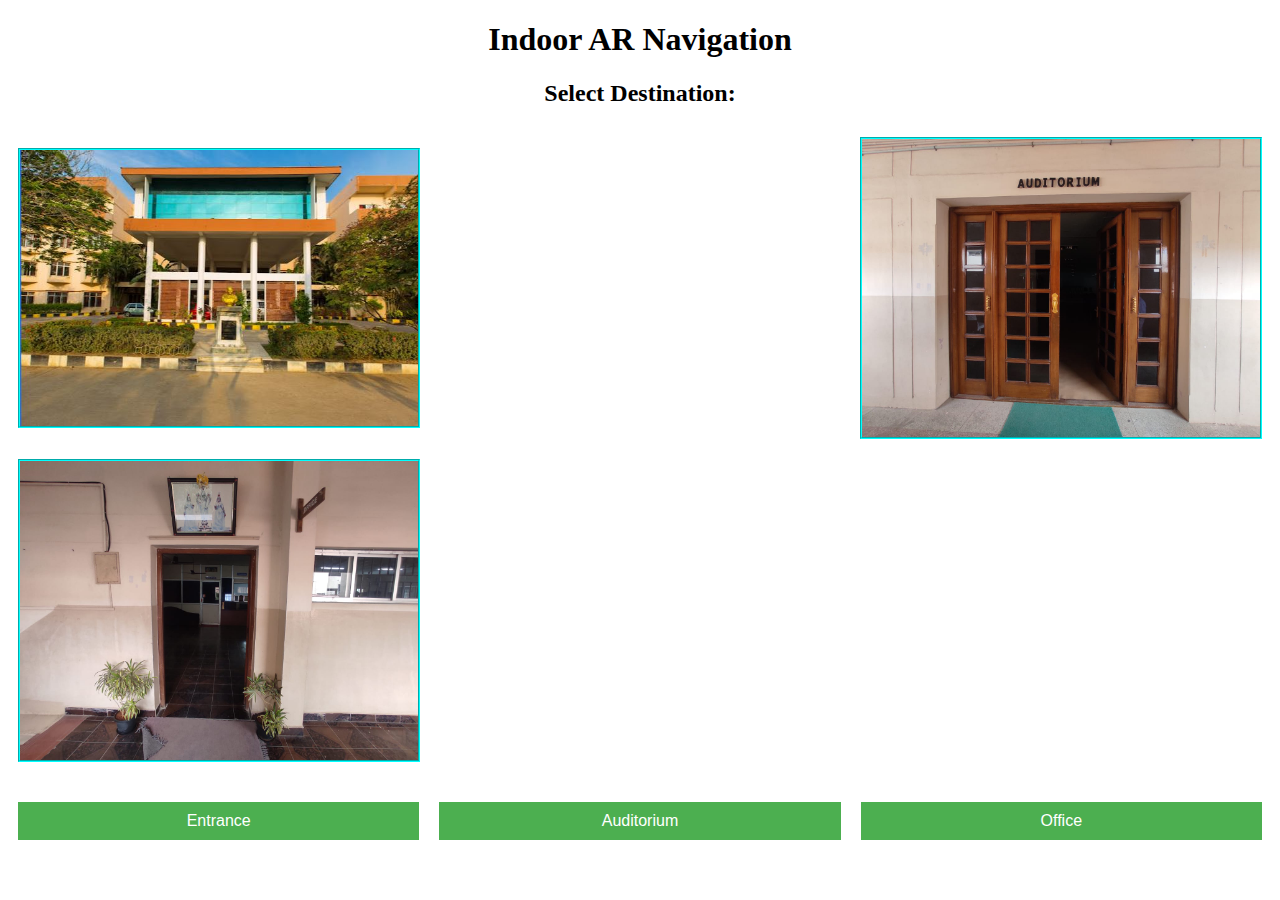
==== ar navigator/ar navigator/index.html @ 51764777 "Add files via upload" ====
<!DOCTYPE html>
<html>
<head>
	<title>Image Gallery</title>
    <link rel="stylesheet" href="style.css">
</head>
<body>
	<h1>Indoor AR Navigation</h1>
	<h2>Select Destination:</h2>
	<div class="container">
		<img class="image" src="image1.jpg">
		<img class="image" src="image2.jpg">
		<img class="image" src="image3.jpg">
	</div>
	<div class="button-container">
		<button class="button" onclick="location.href='page1.html'">Entrance</button>
		<button class="button" onclick="location.href='page2.html'">Auditorium</button>
		<button class="button" onclick="location.href='page3.html'">Office</button>
	</div>
</body>
</html>
---- ar navigator/ar navigator/style.css ----
.container {
display: flex;
flex-wrap: wrap;
justify-content: space-between; /* distribute items evenly, with the first item at the start and the last item at the end */
align-items: center;
}

.image {
width: 31.5%; /* width of each image */
height: auto;
margin: 10px;
object-fit: cover;
border: 1px solid black;
border: 2px groove aqua;
}

.button-container {
display: flex;
justify-content: center;
margin-top: 20px;
width: 100%; /* make sure the button container covers the full width */
}

.button {
margin: 10px;
padding: 10px 20px;
border: none;
background-color: #4CAF50;
color: white;
font-size: 16px;
cursor: pointer;
width: calc(33.33% - 20px); /* width of each button */
text-align: center; /* center the button text */
}
h1, h2 {
text-align: center; /* center the text */
}
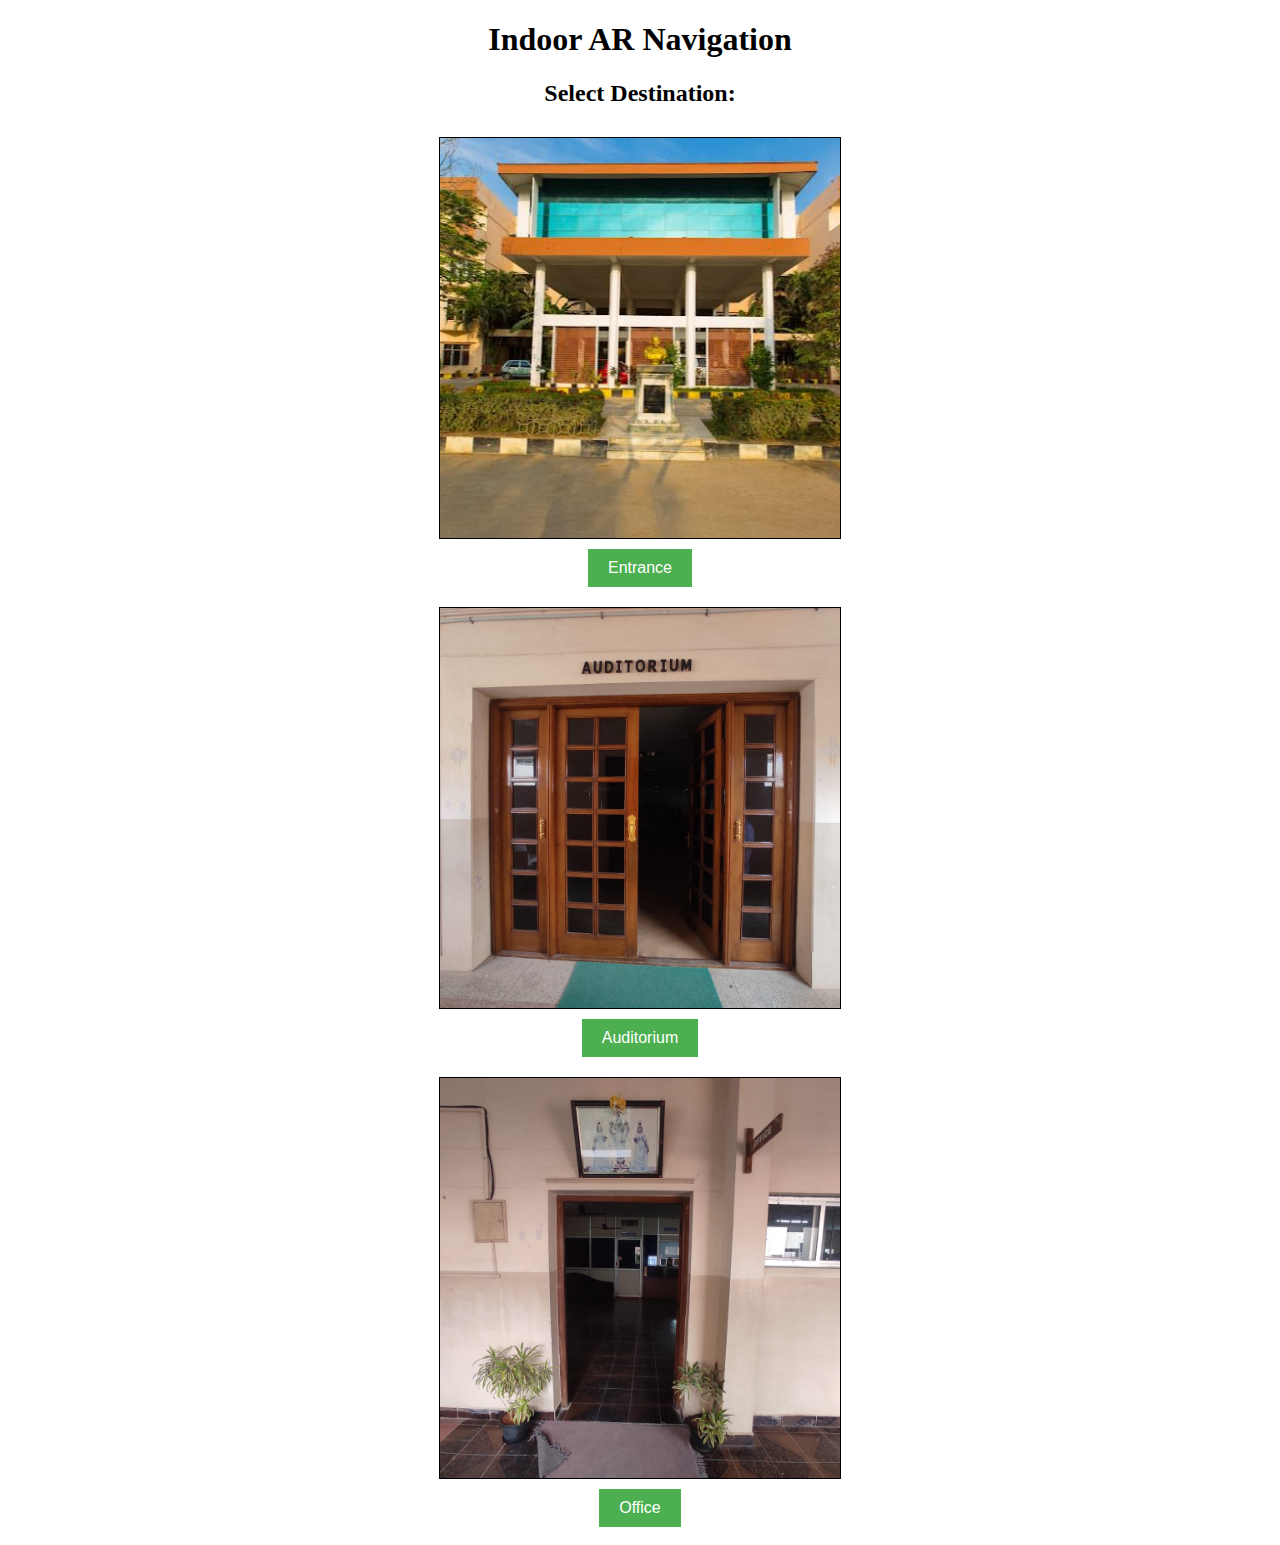
==== commit 6f1048d2: "Add files via upload" ====
--- a/ar navigator/ar navigator/index.html
+++ b/ar navigator/ar navigator/index.html
@@ -8,14 +8,19 @@
 	<h1>Indoor AR Navigation</h1>
 	<h2>Select Destination:</h2>
 	<div class="container">
-		<img class="image" src="image1.jpg">
-		<img class="image" src="image2.jpg">
-		<img class="image" src="image3.jpg">
-	</div>
-	<div class="button-container">
-		<button class="button" onclick="location.href='page1.html'">Entrance</button>
-		<button class="button" onclick="location.href='page2.html'">Auditorium</button>
-		<button class="button" onclick="location.href='page3.html'">Office</button>
-	</div>
+		<div class="item">
+		  <img class="image" src="image1.jpg">
+		  <button class="button" onclick="location.href='page1.html'">Entrance</button>
+		</div>
+		<div class="item">
+		  <img class="image" src="image2.jpg">
+		  <button class="button" onclick="location.href='page2.html'">Auditorium</button>
+		</div>
+		<div class="item">
+		  <img class="image" src="image3.jpg">
+		  <button class="button" onclick="location.href='page3.html'">Office</button>
+		</div>
+	  </div>
+	  
 </body>
 </html>
--- a/ar navigator/ar navigator/style.css
+++ b/ar navigator/ar navigator/style.css
@@ -1,40 +1,34 @@
-
 .container {
-display: flex;
-flex-wrap: wrap;
-justify-content: space-between; /* distribute items evenly, with the first item at the start and the last item at the end */
-align-items: center;
-}
-
-.image {
-width: 31.5%; /* width of each image */
-height: auto;
-margin: 10px;
-object-fit: cover;
-border: 1px solid black;
-border: 2px groove aqua;
-}
-
-.button-container {
-display: flex;
-justify-content: center;
-margin-top: 20px;
-width: 100%; /* make sure the button container covers the full width */
-}
-
-.button {
-margin: 10px;
-padding: 10px 20px;
-border: none;
-background-color: #4CAF50;
-color: white;
-font-size: 16px;
-cursor: pointer;
-width: calc(33.33% - 20px); /* width of each button */
-text-align: center; /* center the button text */
-}
-h1, h2 {
-text-align: center; /* center the text */
-}
-
-
+    display: flex;
+    flex-direction: column;
+    justify-content: center;
+    align-items: center;
+  }
+  
+  .item {
+    display: flex;
+    flex-direction: column;
+    align-items: center;
+    margin: 10px;
+  }
+  
+  .image {
+    width: 400px;
+    height: 400px;
+    object-fit: cover;
+    border: 1px solid black;
+    margin-bottom: 10px;
+  }
+  
+  .button {
+    padding: 10px 20px;
+    border: none;
+    background-color: #4CAF50;
+    color: white;
+    font-size: 16px;
+    cursor: pointer;
+  }
+   
+  h1,h2{
+    text-align: center;
+  }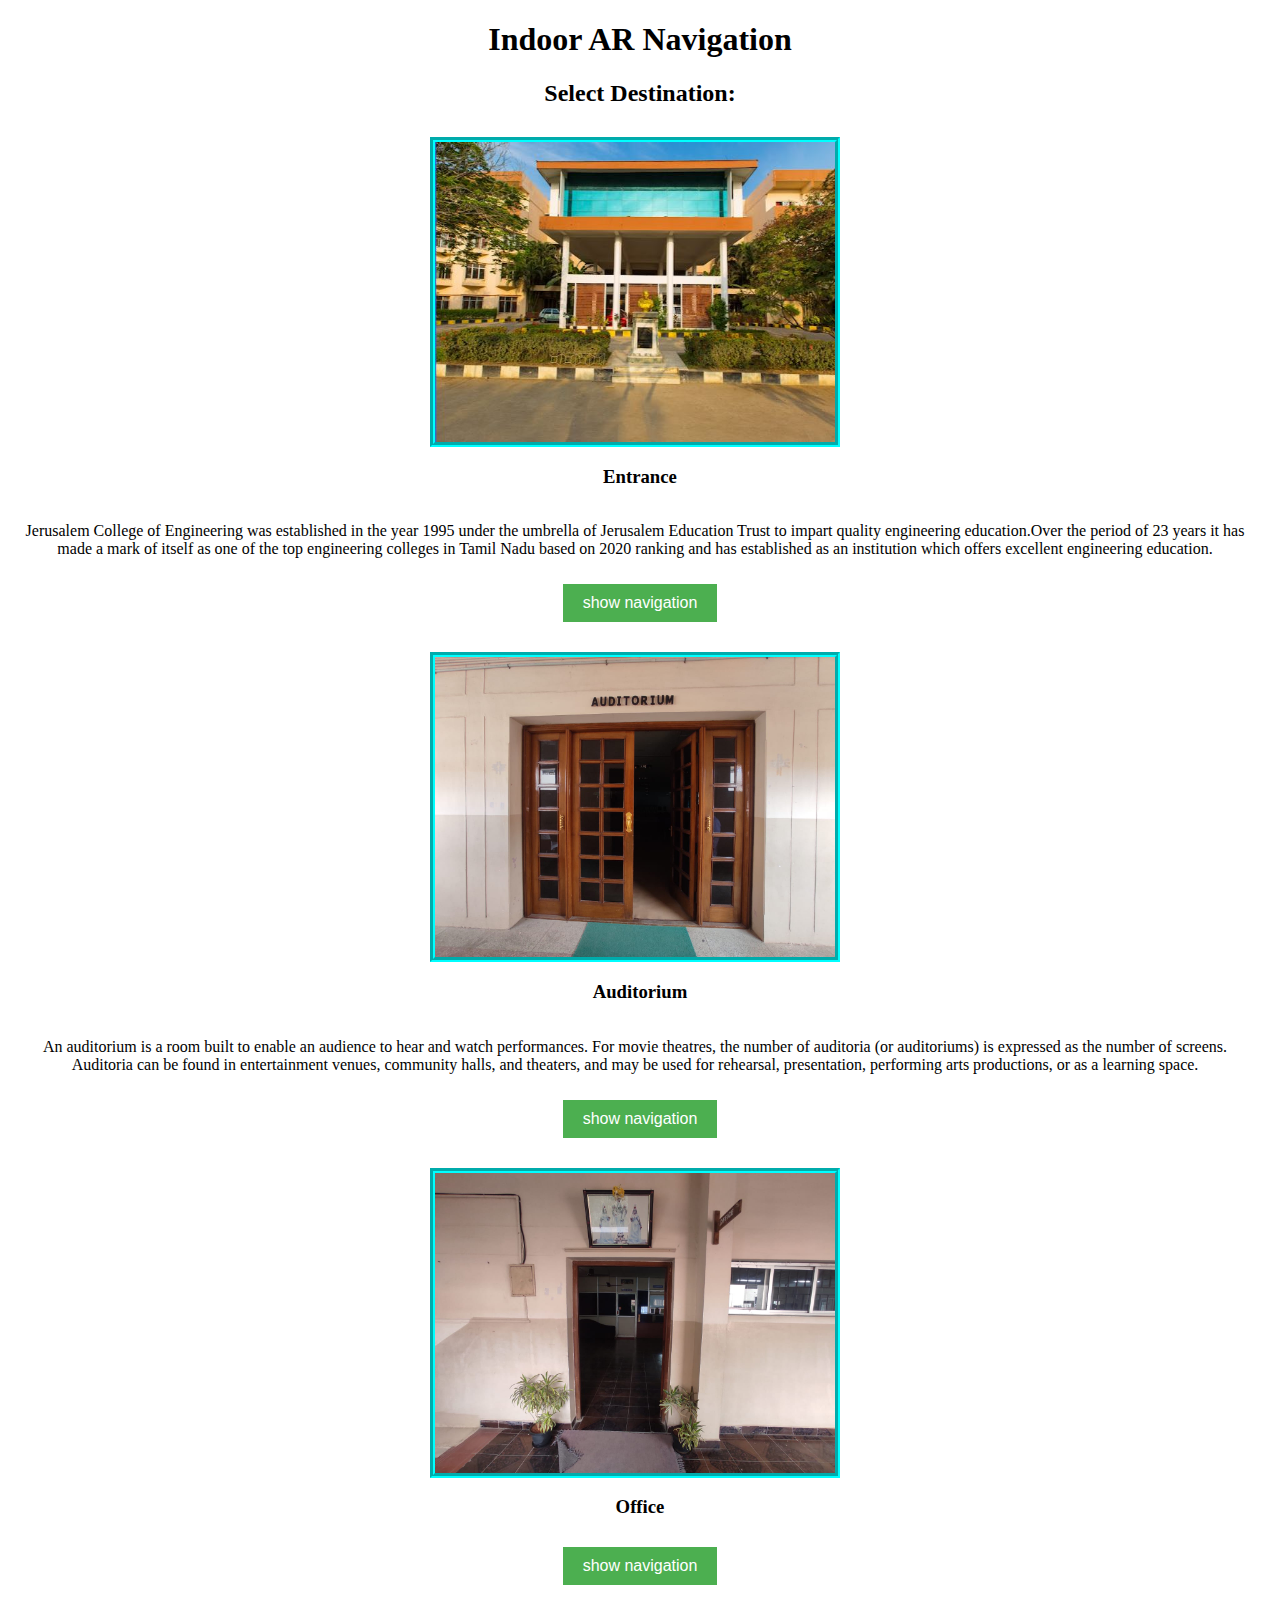
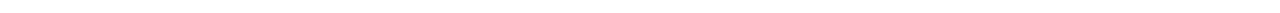
==== commit f4d0b74a: "Add files via upload" ====
--- a/ar navigator/ar navigator/index.html
+++ b/ar navigator/ar navigator/index.html
@@ -10,17 +10,26 @@
 	<div class="container">
 		<div class="item">
 		  <img class="image" src="image1.jpg">
-		  <button class="button" onclick="location.href='page1.html'">Entrance</button>
+		  <h3>Entrance</h3>
+		  <p>Jerusalem College of Engineering was established in the year 1995 under the umbrella of Jerusalem Education Trust to impart quality engineering education.Over the period of 23 years it has made a mark of itself as one of the top engineering colleges in Tamil Nadu based on 2020 ranking and has established as an institution which offers excellent engineering education.</p>
+		  <button class="button" onclick="location.href='page1.html'">show navigation</button>
 		</div>
+	</div>	
+	<div class="container">	
 		<div class="item">
-		  <img class="image" src="image2.jpg">
-		  <button class="button" onclick="location.href='page2.html'">Auditorium</button>
+		  <img class="image" src="image2.jpg"> 
+		  <h3>Auditorium</h3>
+		  <p>An auditorium is a room built to enable an audience to hear and watch performances. For movie theatres, the number of auditoria (or auditoriums) is expressed as the number of screens. Auditoria can be found in entertainment venues, community halls, and theaters, and may be used for rehearsal, presentation, performing arts productions, or as a learning space.</p>
+		  <button class="button" onclick="location.href='https://foamy-thankful-marscapone.glitch.me'">show navigation</button>
 		</div>
+	</div>
+	<div class="container">	
 		<div class="item">
 		  <img class="image" src="image3.jpg">
-		  <button class="button" onclick="location.href='page3.html'">Office</button>
+		  <h3>Office</h3>
+		  <button class="button" onclick="location.href='page3.html'">show navigation</button>
 		</div>
-	  </div>
-	  
+	</div>
+	
 </body>
 </html>
--- a/ar navigator/ar navigator/style.css
+++ b/ar navigator/ar navigator/style.css
@@ -1,34 +1,49 @@
 .container {
-    display: flex;
-    flex-direction: column;
-    justify-content: center;
-    align-items: center;
-  }
-  
-  .item {
-    display: flex;
-    flex-direction: column;
-    align-items: center;
-    margin: 10px;
-  }
-  
-  .image {
-    width: 400px;
-    height: 400px;
-    object-fit: cover;
-    border: 1px solid black;
-    margin-bottom: 10px;
-  }
-  
-  .button {
-    padding: 10px 20px;
-    border: none;
-    background-color: #4CAF50;
-    color: white;
-    font-size: 16px;
-    cursor: pointer;
-  }
-   
+	display: flex;
+	flex-wrap: wrap;
+	justify-content: center;
+	align-items: center;
+}
+
+.item {
+	margin: 10px;
+	text-align: center;
+}
+
+.item img{
+  display: inline-block;
+	vertical-align: middle;
+  left:50%;
+	margin-right: 10px;
+  width: 400px;
+  height: 300px;
+  border-color: aqua;
+  border-style: groove;
+  border-width: 5px;
+}
+.item p {
+	display: inline-block;
+	vertical-align: middle;
+	margin-right: 10px;
+
+}
+
+.button-container {
+	display: flex;
+	justify-content: center;
+	margin-top: 20px;
+}
+
+.button {
+	margin: 10px;
+	padding: 10px 20px;
+	border: none;
+	background-color: #4CAF50;
+	color: white;
+	font-size: 16px;
+	cursor: pointer;
+}
+
   h1,h2{
     text-align: center;
   }